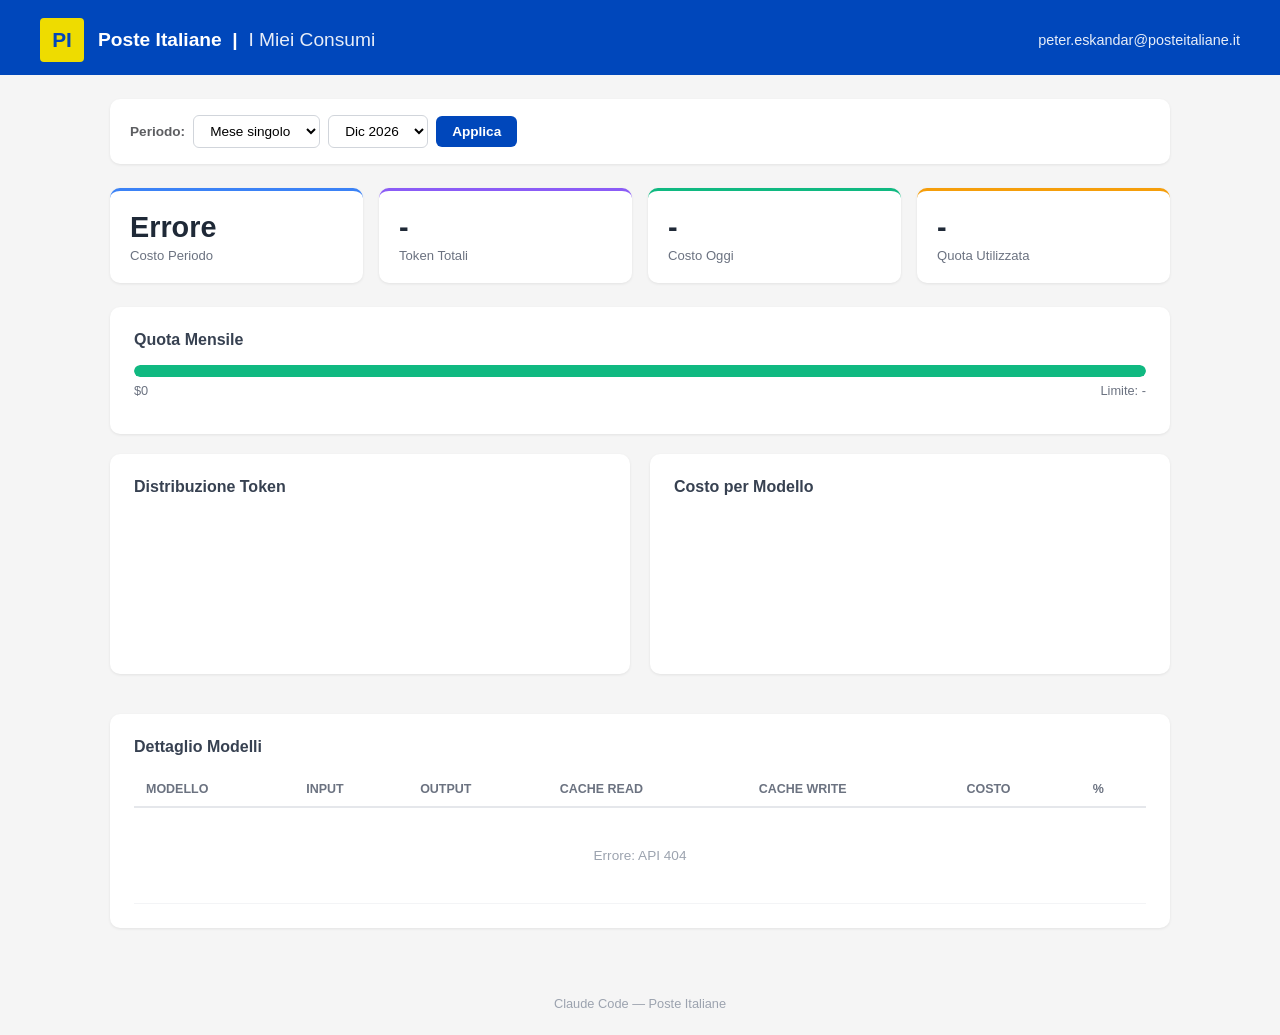
==== deployment/infrastructure/lambda-functions/user_dashboard/spa/index.html @ 8c7c3224 "feat: add user dashboard, month filters, export, and disable TTL - New user_dashboard stack: individ" ====
<!DOCTYPE html>
<html lang="it">
<head>
  <meta charset="UTF-8">
  <meta name="viewport" content="width=device-width, initial-scale=1.0">
  <title>Claude Code - I Miei Consumi</title>
  <link rel="stylesheet" href="style.css">
</head>
<body>
  <div class="topbar"></div>
  <div class="banner">
    <div class="banner-logo">
      <div class="logo-box">PI</div>
      <div class="logo-text">Poste Italiane &nbsp;|&nbsp; <span>I Miei Consumi</span></div>
    </div>
    <div class="banner-right">
      <span class="banner-email" id="banner-email"></span>
    </div>
  </div>

  <div class="main">
    <!-- Period Filter -->
    <div class="filter-bar">
      <div class="filter-group">
        <label class="filter-label">Periodo:</label>
        <select id="filter-mode" class="filter-select">
          <option value="single">Mese singolo</option>
          <option value="range">Range</option>
        </select>
        <select id="filter-month" class="filter-select"></select>
        <select id="filter-from" class="filter-select" style="display:none;"></select>
        <span id="filter-range-sep" style="display:none;"> &ndash; </span>
        <select id="filter-to" class="filter-select" style="display:none;"></select>
        <button class="apply-btn" id="filter-apply-btn">Applica</button>
      </div>
    </div>

    <!-- Summary Cards -->
    <div class="summary-cards" id="summary-cards">
      <div class="summary-card blue">
        <div class="summary-value" id="s-total-cost">-</div>
        <div class="summary-label">Costo Periodo</div>
      </div>
      <div class="summary-card purple">
        <div class="summary-value" id="s-total-tokens">-</div>
        <div class="summary-label">Token Totali</div>
      </div>
      <div class="summary-card green">
        <div class="summary-value" id="s-daily-cost">-</div>
        <div class="summary-label">Costo Oggi</div>
      </div>
      <div class="summary-card orange">
        <div class="summary-value" id="s-percentage">-</div>
        <div class="summary-label">Quota Utilizzata</div>
      </div>
    </div>

    <!-- Quota Progress -->
    <div class="card" id="quota-card">
      <h3>Quota Mensile</h3>
      <div class="quota-progress-wrap">
        <div class="quota-progress" id="quota-bar">
          <div class="quota-fill" id="quota-fill"></div>
        </div>
        <div class="quota-labels">
          <span>$0</span>
          <span id="quota-limit-label">Limite: -</span>
        </div>
      </div>
      <div class="quota-info" id="quota-info"></div>
    </div>

    <!-- Charts Row -->
    <div class="charts-row">
      <!-- Token Breakdown -->
      <div class="card chart-card">
        <h3>Distribuzione Token</h3>
        <div class="chart-container" id="token-chart"></div>
      </div>

      <!-- Model Cost Breakdown -->
      <div class="card chart-card">
        <h3>Costo per Modello</h3>
        <div class="chart-container" id="model-chart"></div>
      </div>
    </div>

    <!-- Monthly Trend (visible in range mode) -->
    <div class="card" id="trend-card" style="display:none;">
      <h3>Trend Mensile</h3>
      <div class="trend-container" id="trend-chart"></div>
    </div>

    <!-- Model Detail Table -->
    <div class="card">
      <h3>Dettaglio Modelli</h3>
      <table id="models-table">
        <thead>
          <tr>
            <th>Modello</th>
            <th>Input</th>
            <th>Output</th>
            <th>Cache Read</th>
            <th>Cache Write</th>
            <th>Costo</th>
            <th>%</th>
          </tr>
        </thead>
        <tbody id="models-tbody">
          <tr><td colspan="7" class="loading">Caricamento...</td></tr>
        </tbody>
      </table>
    </div>
  </div>

  <div class="footer">
    <p>Claude Code &mdash; Poste Italiane</p>
  </div>

  <script src="app.js"></script>
</body>
</html>
---- deployment/infrastructure/lambda-functions/user_dashboard/spa/style.css ----
* { margin: 0; padding: 0; box-sizing: border-box; }

body {
  font-family: -apple-system, BlinkMacSystemFont, 'Segoe UI', Roboto, sans-serif;
  background: #f5f5f5;
  min-height: 100vh;
  color: #333;
}

.topbar { background: #0047bb; height: 5px; width: 100%; }

.banner {
  background: #0047bb;
  padding: 0 40px;
  display: flex;
  align-items: center;
  justify-content: space-between;
  height: 70px;
}

.banner-logo { display: flex; align-items: center; gap: 14px; }
.banner-logo .logo-box {
  background: #eedc00;
  width: 44px; height: 44px;
  border-radius: 4px;
  display: flex; align-items: center; justify-content: center;
  font-weight: 900; font-size: 1.3em; color: #0047bb;
}
.banner-logo .logo-text { color: white; font-size: 1.2em; font-weight: 600; }
.banner-logo .logo-text span { font-weight: 400; opacity: 0.9; }
.banner-right { display: flex; align-items: center; gap: 12px; }
.banner-email { color: rgba(255,255,255,0.9); font-size: 0.9em; }

.main { max-width: 1100px; margin: 0 auto; padding: 24px 20px; }

/* Filter */
.filter-bar {
  display: flex;
  align-items: center;
  gap: 12px;
  margin-bottom: 24px;
  padding: 16px 20px;
  background: white;
  border-radius: 10px;
  box-shadow: 0 1px 3px rgba(0,0,0,0.08);
}
.filter-group { display: flex; align-items: center; gap: 8px; flex-wrap: wrap; }
.filter-label { font-size: 0.85em; font-weight: 600; color: #5d5e61; }
.filter-select {
  padding: 7px 12px;
  border: 1px solid #d1d5db;
  border-radius: 6px;
  font-size: 0.85em;
  background: white;
  cursor: pointer;
}
.filter-select:focus { border-color: #0047bb; outline: none; }
.apply-btn {
  padding: 8px 16px;
  background: #0047bb;
  color: white;
  border: none;
  border-radius: 6px;
  font-size: 0.85em;
  font-weight: 600;
  cursor: pointer;
}
.apply-btn:hover { background: #003a99; }

/* Summary Cards */
.summary-cards {
  display: grid;
  grid-template-columns: repeat(4, 1fr);
  gap: 16px;
  margin-bottom: 24px;
}
.summary-card {
  background: white;
  border-radius: 10px;
  padding: 20px;
  box-shadow: 0 1px 3px rgba(0,0,0,0.08);
  border-top: 3px solid #e5e7eb;
}
.summary-card.blue { border-top-color: #3b82f6; }
.summary-card.purple { border-top-color: #8b5cf6; }
.summary-card.green { border-top-color: #10b981; }
.summary-card.orange { border-top-color: #f59e0b; }
.summary-value { font-size: 1.8em; font-weight: 700; color: #1f2937; margin-bottom: 4px; }
.summary-label { font-size: 0.82em; color: #6b7280; font-weight: 500; }

/* Card */
.card {
  background: white;
  border-radius: 10px;
  padding: 24px;
  box-shadow: 0 1px 3px rgba(0,0,0,0.08);
  margin-bottom: 20px;
}
.card h3 { font-size: 1em; font-weight: 600; color: #374151; margin-bottom: 16px; }

/* Quota */
.quota-progress-wrap { margin-bottom: 12px; }
.quota-progress {
  height: 12px;
  background: #f3f4f6;
  border-radius: 6px;
  overflow: hidden;
  margin-bottom: 6px;
}
.quota-fill {
  height: 100%;
  border-radius: 6px;
  transition: width 0.5s ease;
  background: #10b981;
}
.quota-fill.warning { background: #f59e0b; }
.quota-fill.critical { background: #ef4444; }
.quota-labels { display: flex; justify-content: space-between; font-size: 0.8em; color: #6b7280; }
.quota-info { font-size: 0.85em; color: #6b7280; margin-top: 8px; }

/* Charts */
.charts-row {
  display: grid;
  grid-template-columns: 1fr 1fr;
  gap: 20px;
  margin-bottom: 20px;
}
.chart-card { min-height: 220px; }
.chart-container { position: relative; }

/* Bar chart (CSS only) */
.bar-item {
  display: flex;
  align-items: center;
  margin-bottom: 10px;
  gap: 10px;
}
.bar-label {
  width: 90px;
  font-size: 0.78em;
  font-weight: 600;
  color: #374151;
  text-align: right;
  flex-shrink: 0;
}
.bar-track {
  flex: 1;
  height: 22px;
  background: #f3f4f6;
  border-radius: 4px;
  overflow: hidden;
  position: relative;
}
.bar-fill {
  height: 100%;
  border-radius: 4px;
  transition: width 0.4s ease;
}
.bar-value {
  width: 80px;
  font-size: 0.75em;
  font-weight: 600;
  color: #374151;
  flex-shrink: 0;
}

/* Trend */
.trend-container { display: flex; align-items: flex-end; gap: 8px; height: 160px; padding-top: 10px; }
.trend-bar-wrap { flex: 1; display: flex; flex-direction: column; align-items: center; height: 100%; justify-content: flex-end; }
.trend-bar {
  width: 100%;
  max-width: 50px;
  background: #3b82f6;
  border-radius: 4px 4px 0 0;
  transition: height 0.4s ease;
  min-height: 2px;
}
.trend-label { font-size: 0.7em; color: #6b7280; margin-top: 6px; }
.trend-value { font-size: 0.7em; color: #374151; font-weight: 600; margin-bottom: 4px; }

/* Table */
table { width: 100%; border-collapse: collapse; }
th { text-align: left; padding: 10px 12px; font-size: 0.78em; font-weight: 600; color: #6b7280; border-bottom: 2px solid #e5e7eb; text-transform: uppercase; }
td { padding: 12px; font-size: 0.85em; border-bottom: 1px solid #f3f4f6; }
tr:hover { background: #f9fafb; }
.loading { text-align: center; padding: 40px; color: #9ca3af; }

/* Footer */
.footer { text-align: center; padding: 24px; color: #9ca3af; font-size: 0.8em; }

/* Responsive */
@media (max-width: 768px) {
  .summary-cards { grid-template-columns: 1fr 1fr; }
  .charts-row { grid-template-columns: 1fr; }
  .banner { padding: 0 16px; }
  .main { padding: 16px 12px; }
  .filter-bar { flex-direction: column; align-items: flex-start; }
}

@media (max-width: 480px) {
  .summary-cards { grid-template-columns: 1fr; }
  .banner-logo .logo-text span { display: none; }
}
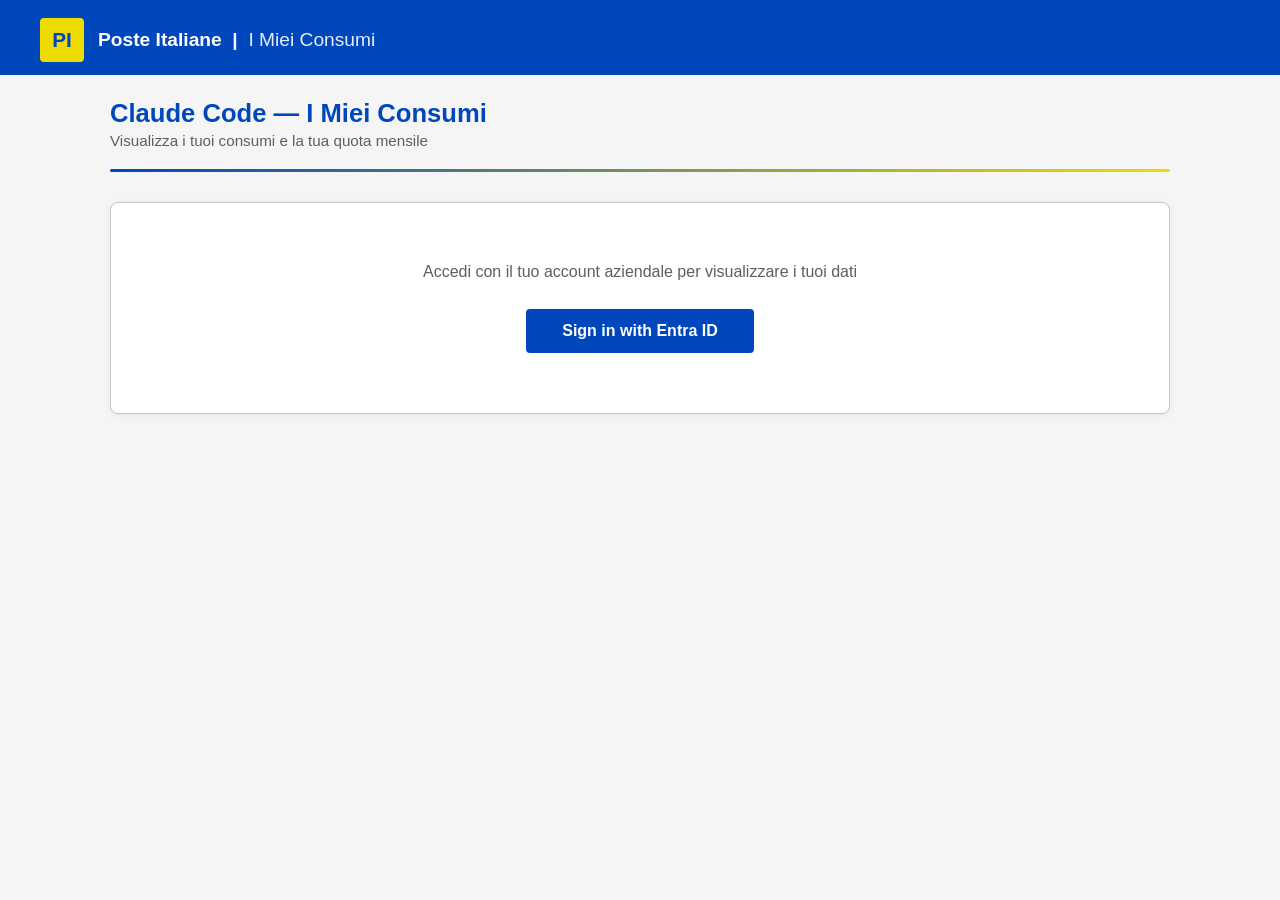
==== commit 7f486e96: "feat: user/admin dashboard - II/III/IV livello, user info card, formatted Excel export quota_admin: " ====
--- a/deployment/infrastructure/lambda-functions/user_dashboard/spa/index.html
+++ b/deployment/infrastructure/lambda-functions/user_dashboard/spa/index.html
@@ -4,7 +4,7 @@
   <meta charset="UTF-8">
   <meta name="viewport" content="width=device-width, initial-scale=1.0">
   <title>Claude Code - I Miei Consumi</title>
-  <link rel="stylesheet" href="style.css">
+  <link rel="stylesheet" href="style.css?v=3">
 </head>
 <body>
   <div class="topbar"></div>
@@ -15,108 +15,150 @@
     </div>
     <div class="banner-right">
       <span class="banner-email" id="banner-email"></span>
+      <button class="logout-icon-btn" id="logout-btn" style="display:none;" onclick="logout()" title="Logout">
+        <svg xmlns="http://www.w3.org/2000/svg" width="20" height="20" viewBox="0 0 24 24" fill="none" stroke="currentColor" stroke-width="2" stroke-linecap="round" stroke-linejoin="round"><path d="M9 21H5a2 2 0 0 1-2-2V5a2 2 0 0 1 2-2h4"/><polyline points="16 17 21 12 16 7"/><line x1="21" y1="12" x2="9" y2="12"/></svg>
+      </button>
     </div>
   </div>
 
-  <div class="main">
-    <!-- Period Filter -->
-    <div class="filter-bar">
-      <div class="filter-group">
-        <label class="filter-label">Periodo:</label>
-        <select id="filter-mode" class="filter-select">
-          <option value="single">Mese singolo</option>
-          <option value="range">Range</option>
-        </select>
-        <select id="filter-month" class="filter-select"></select>
-        <select id="filter-from" class="filter-select" style="display:none;"></select>
-        <span id="filter-range-sep" style="display:none;"> &ndash; </span>
-        <select id="filter-to" class="filter-select" style="display:none;"></select>
-        <button class="apply-btn" id="filter-apply-btn">Applica</button>
+  <!-- Login Section -->
+  <div id="login-section" class="main">
+    <div class="page-title">
+      <h1>Claude Code — I Miei Consumi</h1>
+      <p>Visualizza i tuoi consumi e la tua quota mensile</p>
+    </div>
+    <div class="divider"></div>
+    <div class="login-card">
+      <p>Accedi con il tuo account aziendale per visualizzare i tuoi dati</p>
+      <a class="login-btn" id="login-btn" href="#">Sign in with Entra ID</a>
+    </div>
+  </div>
+
+  <!-- Dashboard Section -->
+  <div id="dashboard-section" style="display:none;">
+    <div class="main">
+      <!-- User Info Card -->
+      <div class="user-info-card" id="user-info-card" style="display:none;">
+        <div class="user-info-name" id="ui-nome"></div>
+        <div class="user-info-fields">
+          <div class="user-info-field" id="ui-responsabile-wrap">
+            <span class="ui-label">Responsabile</span>
+            <span class="ui-value" id="ui-responsabile"></span>
+          </div>
+          <div class="user-info-sep"></div>
+          <div class="user-info-field" id="ui-ii-wrap">
+            <span class="ui-label">II Livello</span>
+            <span class="ui-value" id="ui-ii"></span>
+          </div>
+          <div class="user-info-sep"></div>
+          <div class="user-info-field" id="ui-iii-wrap">
+            <span class="ui-label">III Livello</span>
+            <span class="ui-value" id="ui-iii"></span>
+          </div>
+          <div class="user-info-sep"></div>
+          <div class="user-info-field" id="ui-iv-wrap">
+            <span class="ui-label">IV Livello</span>
+            <span class="ui-value" id="ui-iv"></span>
+          </div>
+        </div>
+      </div>
+
+      <!-- Period Filter -->
+      <div class="filter-bar">
+        <div class="filter-group">
+          <label class="filter-label">Periodo:</label>
+          <select id="filter-mode" class="filter-select">
+            <option value="single">Mese singolo</option>
+            <option value="range">Range</option>
+          </select>
+          <select id="filter-month" class="filter-select"></select>
+          <select id="filter-from" class="filter-select" style="display:none;"></select>
+          <span id="filter-range-sep" style="display:none;"> &ndash; </span>
+          <select id="filter-to" class="filter-select" style="display:none;"></select>
+          <button class="apply-btn" id="filter-apply-btn">Applica</button>
+        </div>
+      </div>
+
+      <!-- Summary Cards -->
+      <div class="summary-cards" id="summary-cards">
+        <div class="summary-card blue">
+          <div class="summary-value" id="s-total-cost">-</div>
+          <div class="summary-label">Costo Periodo</div>
+        </div>
+        <div class="summary-card purple">
+          <div class="summary-value" id="s-total-tokens">-</div>
+          <div class="summary-label">Token Totali</div>
+        </div>
+        <div class="summary-card green">
+          <div class="summary-value" id="s-daily-cost">-</div>
+          <div class="summary-label">Costo Oggi</div>
+        </div>
+        <div class="summary-card orange">
+          <div class="summary-value" id="s-percentage">-</div>
+          <div class="summary-label">Quota Utilizzata</div>
+        </div>
+      </div>
+
+      <!-- Quota Progress -->
+      <div class="card" id="quota-card">
+        <h3>Quota Mensile</h3>
+        <div class="quota-progress-wrap">
+          <div class="quota-progress" id="quota-bar">
+            <div class="quota-fill" id="quota-fill"></div>
+          </div>
+          <div class="quota-labels">
+            <span>$0</span>
+            <span id="quota-limit-label">Limite: -</span>
+          </div>
+        </div>
+        <div class="quota-info" id="quota-info"></div>
+      </div>
+
+      <!-- Charts Row -->
+      <div class="charts-row">
+        <div class="card chart-card">
+          <h3>Distribuzione Token</h3>
+          <div class="chart-container" id="token-chart"></div>
+        </div>
+        <div class="card chart-card">
+          <h3>Costo per Modello</h3>
+          <div class="chart-container" id="model-chart"></div>
+        </div>
+      </div>
+
+      <!-- Monthly Trend -->
+      <div class="card" id="trend-card" style="display:none;">
+        <h3>Trend Mensile</h3>
+        <div class="trend-container" id="trend-chart"></div>
+      </div>
+
+      <!-- Model Detail Table -->
+      <div class="card">
+        <h3>Dettaglio Modelli</h3>
+        <table id="models-table">
+          <thead>
+            <tr>
+              <th>Modello</th>
+              <th>Input</th>
+              <th>Output</th>
+              <th>Cache Read</th>
+              <th>Cache Write</th>
+              <th>Costo</th>
+              <th>%</th>
+            </tr>
+          </thead>
+          <tbody id="models-tbody">
+            <tr><td colspan="7" class="loading">Caricamento...</td></tr>
+          </tbody>
+        </table>
       </div>
     </div>
 
-    <!-- Summary Cards -->
-    <div class="summary-cards" id="summary-cards">
-      <div class="summary-card blue">
-        <div class="summary-value" id="s-total-cost">-</div>
-        <div class="summary-label">Costo Periodo</div>
-      </div>
-      <div class="summary-card purple">
-        <div class="summary-value" id="s-total-tokens">-</div>
-        <div class="summary-label">Token Totali</div>
-      </div>
-      <div class="summary-card green">
-        <div class="summary-value" id="s-daily-cost">-</div>
-        <div class="summary-label">Costo Oggi</div>
-      </div>
-      <div class="summary-card orange">
-        <div class="summary-value" id="s-percentage">-</div>
-        <div class="summary-label">Quota Utilizzata</div>
-      </div>
-    </div>
-
-    <!-- Quota Progress -->
-    <div class="card" id="quota-card">
-      <h3>Quota Mensile</h3>
-      <div class="quota-progress-wrap">
-        <div class="quota-progress" id="quota-bar">
-          <div class="quota-fill" id="quota-fill"></div>
-        </div>
-        <div class="quota-labels">
-          <span>$0</span>
-          <span id="quota-limit-label">Limite: -</span>
-        </div>
-      </div>
-      <div class="quota-info" id="quota-info"></div>
-    </div>
-
-    <!-- Charts Row -->
-    <div class="charts-row">
-      <!-- Token Breakdown -->
-      <div class="card chart-card">
-        <h3>Distribuzione Token</h3>
-        <div class="chart-container" id="token-chart"></div>
-      </div>
-
-      <!-- Model Cost Breakdown -->
-      <div class="card chart-card">
-        <h3>Costo per Modello</h3>
-        <div class="chart-container" id="model-chart"></div>
-      </div>
-    </div>
-
-    <!-- Monthly Trend (visible in range mode) -->
-    <div class="card" id="trend-card" style="display:none;">
-      <h3>Trend Mensile</h3>
-      <div class="trend-container" id="trend-chart"></div>
-    </div>
-
-    <!-- Model Detail Table -->
-    <div class="card">
-      <h3>Dettaglio Modelli</h3>
-      <table id="models-table">
-        <thead>
-          <tr>
-            <th>Modello</th>
-            <th>Input</th>
-            <th>Output</th>
-            <th>Cache Read</th>
-            <th>Cache Write</th>
-            <th>Costo</th>
-            <th>%</th>
-          </tr>
-        </thead>
-        <tbody id="models-tbody">
-          <tr><td colspan="7" class="loading">Caricamento...</td></tr>
-        </tbody>
-      </table>
+    <div class="footer">
+      <p>Claude Code &mdash; Poste Italiane</p>
     </div>
   </div>
 
-  <div class="footer">
-    <p>Claude Code &mdash; Poste Italiane</p>
-  </div>
-
-  <script src="app.js"></script>
+  <script src="app.js?v=2"></script>
 </body>
 </html>
--- a/deployment/infrastructure/lambda-functions/user_dashboard/spa/style.css
+++ b/deployment/infrastructure/lambda-functions/user_dashboard/spa/style.css
@@ -31,7 +31,119 @@
 .banner-right { display: flex; align-items: center; gap: 12px; }
 .banner-email { color: rgba(255,255,255,0.9); font-size: 0.9em; }
 
+.logout-icon-btn {
+  display: flex;
+  align-items: center;
+  justify-content: center;
+  width: 36px;
+  height: 36px;
+  background: rgba(255,255,255,0.15);
+  border: 1px solid rgba(255,255,255,0.3);
+  border-radius: 50%;
+  color: white;
+  cursor: pointer;
+  transition: background 0.15s;
+}
+.logout-icon-btn:hover {
+  background: rgba(186,27,27,0.9);
+  border-color: rgba(186,27,27,0.9);
+}
+
+/* Login */
+.page-title { margin-bottom: 8px; }
+.page-title h1 { font-size: 1.6em; font-weight: 700; color: #0047bb; }
+.page-title p { color: #5d5e61; font-size: 0.95em; margin-top: 4px; }
+
+.divider {
+  height: 3px;
+  background: linear-gradient(90deg, #0047bb 0%, #eedc00 100%);
+  margin: 20px 0 30px 0;
+  border-radius: 2px;
+}
+
+.login-card {
+  background: #fff;
+  border: 1px solid #c6c6c9;
+  border-radius: 8px;
+  padding: 60px 30px;
+  box-shadow: 0 2px 8px rgba(0,0,0,0.06);
+  text-align: center;
+}
+
+.login-card p {
+  color: #5d5e61;
+  margin-bottom: 28px;
+  font-size: 1em;
+}
+
+.login-btn {
+  display: inline-block;
+  padding: 13px 36px;
+  background: #0047bb;
+  color: white;
+  border: none;
+  border-radius: 4px;
+  font-weight: 600;
+  font-size: 1em;
+  cursor: pointer;
+  text-decoration: none;
+  transition: background 0.15s;
+}
+.login-btn:hover { background: #00297a; }
+
 .main { max-width: 1100px; margin: 0 auto; padding: 24px 20px; }
+
+/* User Info Card */
+.user-info-card {
+  background: white;
+  border-radius: 10px;
+  padding: 16px 24px;
+  box-shadow: 0 1px 3px rgba(0,0,0,0.08);
+  margin-bottom: 16px;
+  border-left: 4px solid #0047bb;
+  display: flex;
+  align-items: center;
+  gap: 24px;
+  flex-wrap: wrap;
+}
+.user-info-name {
+  font-size: 1em;
+  font-weight: 700;
+  color: #0047bb;
+  white-space: nowrap;
+  min-width: 140px;
+}
+.user-info-fields {
+  display: flex;
+  align-items: center;
+  gap: 0;
+  flex-wrap: wrap;
+  flex: 1;
+}
+.user-info-field {
+  display: flex;
+  flex-direction: column;
+  padding: 0 20px;
+  gap: 2px;
+}
+.user-info-sep {
+  width: 1px;
+  height: 36px;
+  background: #e5e7eb;
+  flex-shrink: 0;
+}
+.ui-label {
+  font-size: 0.7em;
+  font-weight: 600;
+  color: #9ca3af;
+  text-transform: uppercase;
+  letter-spacing: 0.04em;
+}
+.ui-value {
+  font-size: 0.88em;
+  color: #1f2937;
+  font-weight: 500;
+}
 
 /* Filter */
 .filter-bar {
